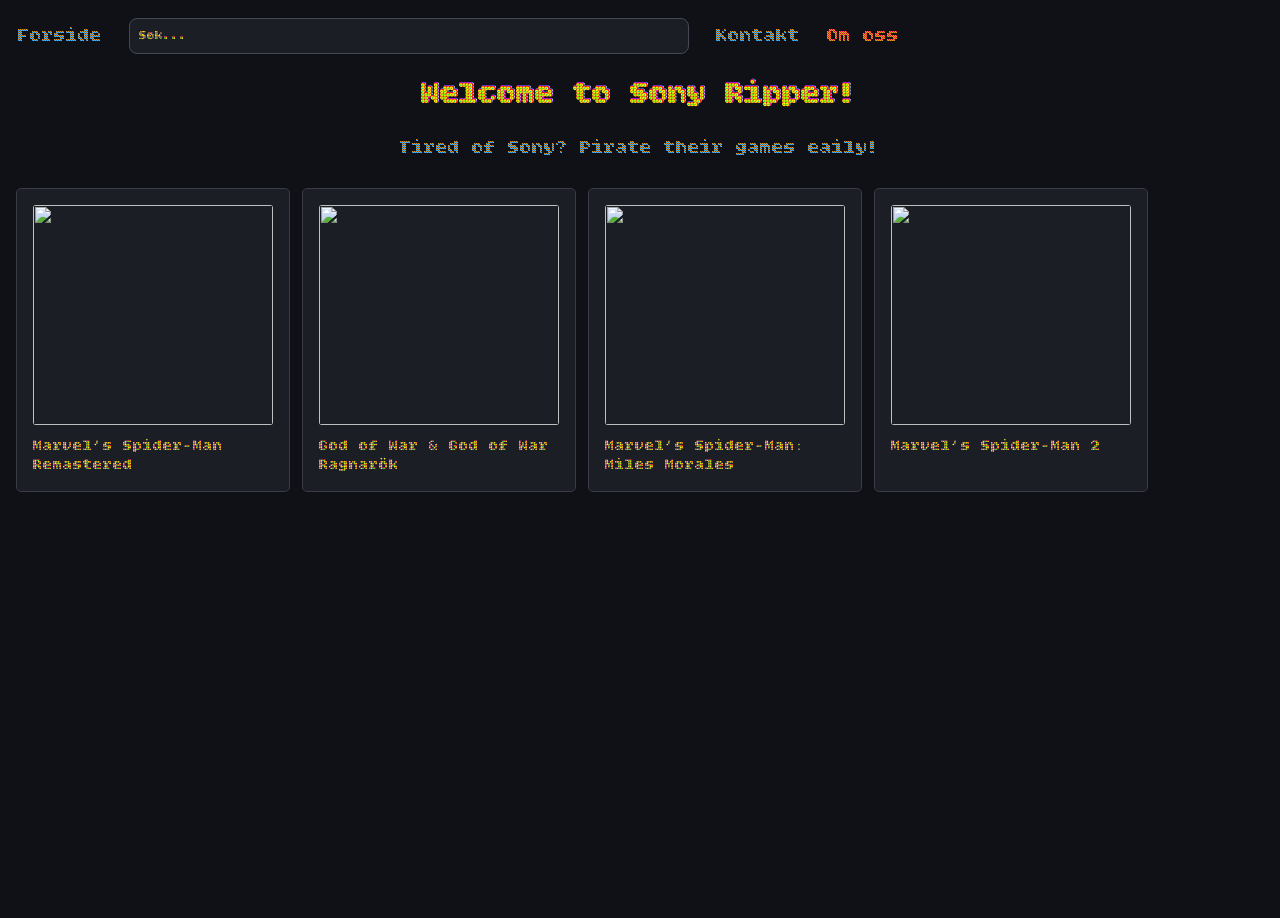
==== index.html @ fc246e42 "Start working on project" ====
<!DOCTYPE html>
<html lang="en">
<head>
    <meta charset="UTF-8">
    <meta name="viewport" content="width=device-width, initial-scale=1.0">
    <title>Sony Ripper Main</title>
    <link rel="preconnect" href="https://fonts.googleapis.com">
    <link rel="preconnect" href="https://fonts.gstatic.com" crossorigin>
    <link href="https://fonts.googleapis.com/css2?family=Bitcount+Ink:wght@100..900&display=swap" rel="stylesheet">
    <link rel="stylesheet" href="style.css">
</head>
<body>
    <header>
        <a href="">Forside</a>
        <input type="text" placeholder="Søk...">
        <a href="">Kontakt</a>
        <a href="">Om oss</a>
    </header>
    <div class="content">
        <h1>Welcome to Sony Ripper!</h1>
        <p>Tired of Sony? Pirate their games eaily!</p>
 
    </div>
 
    <div class="meny">
        <a class="Produkt1" href="magnet:?xt=urn:btih:8e1587f03972a35d4008dac703854bae213021d1&dn=%5Bdixen18%5D%20Marvel%27s%20Spider%20Man%20-%20Remastered&xl=45131870041&tr=http%3A%2F%2Fbt3.t-ru.org%2Fann&tr=http%3A%2F%2Fretracker.local%2Fannounce">
            <img src="https://gmedia.playstation.com/is/image/SIEPDC/spiderman-remastered-hero-banner-mobile-01-ps5-en-29jul22?$1200px$" alt="">
            Marvel’s Spider-Man Remastered
        </a>
        <a class="Produkt1" href="magnet:?xt=urn:btih:60d8704bb491a8f6f366a529db6397b7d5ca9f5b&dn=%5Bdixen18%5D%20God%20of%20War%20Ragnarok&xl=80321917660&tr=http%3A%2F%2Fbt3.t-ru.org%2Fann&tr=http%3A%2F%2Fretracker.local%2Fannounce">
            <img src="https://gmedia.playstation.com/is/image/SIEPDC/god-of-war-raganok-clean-keyart-01-en-10mar22?$1200px$" alt="">
            God of War &amp; God of War Ragnarök
        </a>
        <a class="Produkt1" href="magnet:?xt=urn:btih:43c9ed13dd0c52ac7462999eb4fe423516bf1275&dn=%5Bdixen18%5D%20Marvel%27s%20SpiderMan%20-%20Miles%20Morales&xl=32778386459&tr=http%3A%2F%2Fbt4.t-ru.org%2Fann&tr=http%3A%2F%2Fretracker.local%2Fannounce">
            <img src="https://gmedia.playstation.com/is/image/SIEPDC/spiderman-miles-morales-boxart-02-en-20jul20?$1200px$" alt="">
            Marvel’s Spider-Man: Miles Morales
        </a>
        <a class="Produkt1" href="magnet:?xt=urn:btih:93bfece3b3ea0696dbcaa3ca61215e4fcd5933b5&dn=%5Bdixen18%5D%20Marvels%20Spider%20Man%202&xl=79364022956&tr=http%3A%2F%2Fbt4.t-ru.org%2Fann&tr=http%3A%2F%2Fretracker.local%2Fannounce">
            <img src="https://gmedia.playstation.com/is/image/SIEPDC/spider-man-2-hero-banner-mobile-01-en-31may23?$1200px$" alt="">
            Marvel’s Spider-Man 2
        </a>
    </div>
</body>
</html>
---- style.css ----
header{
    display: flex;
    justify-content: start;
    margin: 2vh;
    gap: 3vh;
    align-items: center;
    font-size: 20px;
}
/* Credits: Kasper 2imi */
header input {
    width: 60vh;
    padding: 1vh 1vh;
    border-radius: 8px;
}
 
* {
    font-family: "Bitcount Ink", system-ui, sans-serif;
    color: #f2f2f2;
}

body {
    min-height: 100vh;
    margin: 0;
    background-color: #101116;
}
 
header a{
    text-decoration: none;
}

header input {
    color: #f2f2f2;
    background-color: #1c1e26;
    border: 1px solid #454854;
}

header input::placeholder {
    color: #a9acb7;
}

.content{
    margin:2vh;
    text-align: center;
}
.content p{
    font-size: 20px;
}
 
.meny{
    display: flex;
    gap: 12px;
    overflow-x: auto;
    scroll-snap-type: x mandatory;
    padding: 8px 16px;
}
 
.Produkt1{
    flex: 0 0 240px;
    scroll-snap-align: start;
    border: 1px solid #393c47;
    border-radius: 5px;
    padding: 16px;
    background-color: #1c1e26;
    display: flex;
    flex-direction: column;
    gap: 12px;
    color: inherit;
    text-decoration: none;
}

.Produkt1:hover{
    background-color: #252833;
}

.Produkt1 img{
    width: 100%;
    height: 220px;
    object-fit: cover;
    border-radius: 3px;
}
 
.meny p{
    color:#227100;
}
 
.meny button{
    color: #f2f2f2;
    background-color: #1c1e26;
    border-radius: 5px;
    /* border: none; */
    cursor: pointer;
}
 
.meny button:hover{
    background-color: #30333f;
    transform: scale(1.05);
}
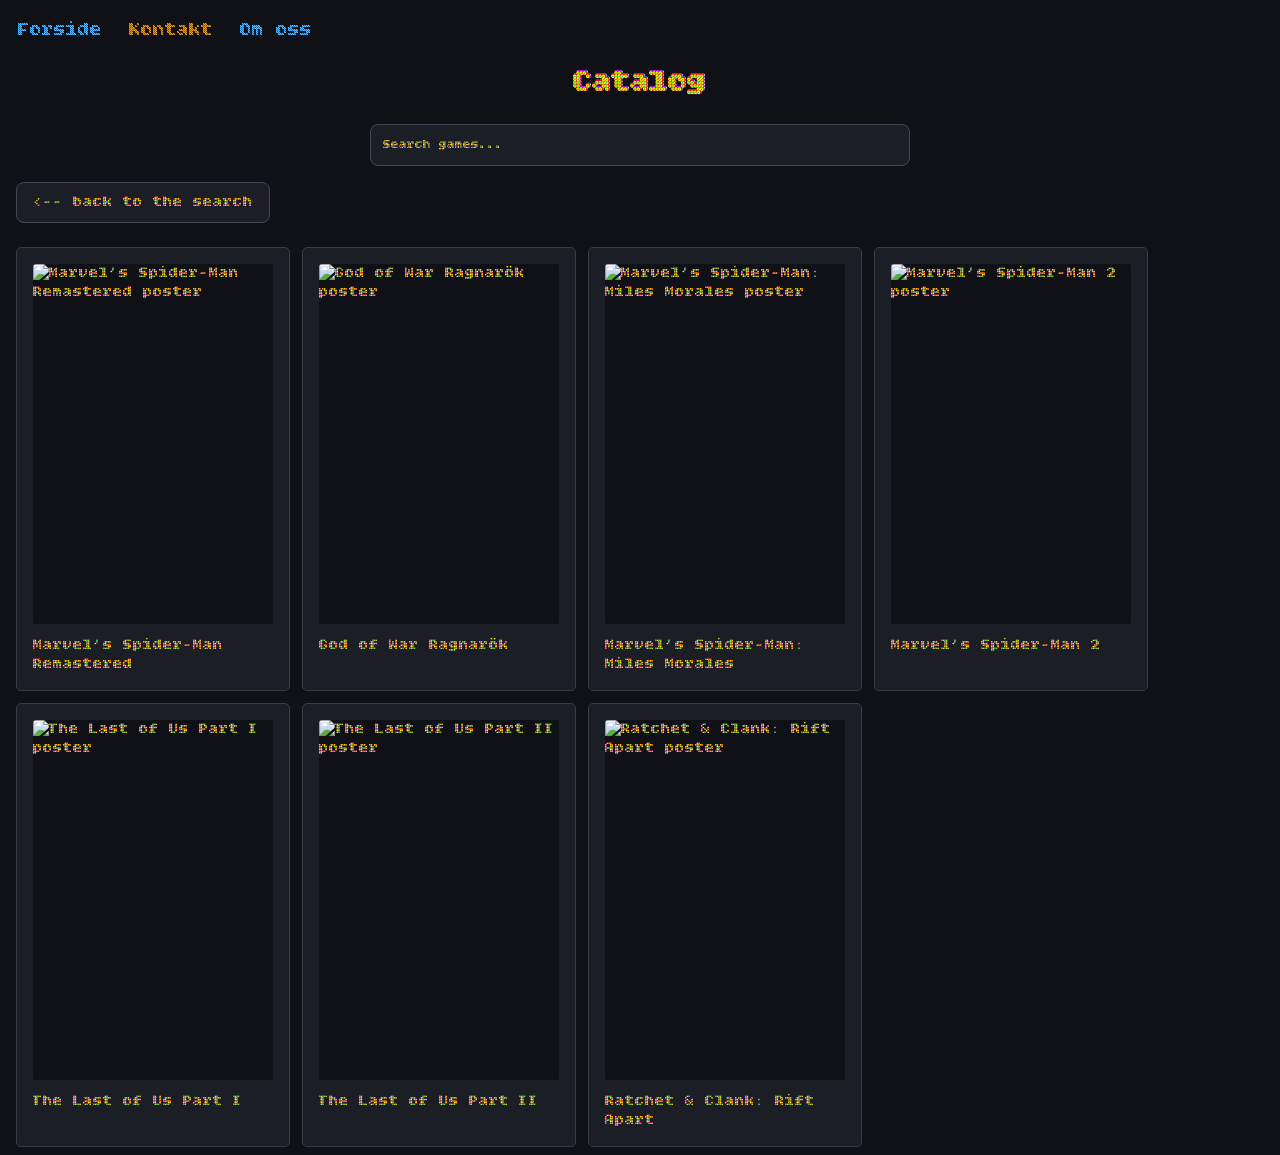
==== commit 6cb62e8c: "added svg, rebranded wesite, added better catalog and search" ====
--- a/index.html
+++ b/index.html
@@ -4,41 +4,34 @@
     <meta charset="UTF-8">
     <meta name="viewport" content="width=device-width, initial-scale=1.0">
     <title>Sony Ripper Main</title>
+    <link rel="icon" type="image/x-icon" href="/bilder/favicon_2.ico">
     <link rel="preconnect" href="https://fonts.googleapis.com">
     <link rel="preconnect" href="https://fonts.gstatic.com" crossorigin>
     <link href="https://fonts.googleapis.com/css2?family=Bitcount+Ink:wght@100..900&display=swap" rel="stylesheet">
-    <link rel="stylesheet" href="style.css">
+    <link rel="stylesheet" href="css/style.css">
 </head>
 <body>
     <header>
-        <a href="">Forside</a>
-        <input type="text" placeholder="Søk...">
+        <a href="main.html">Forside</a>
         <a href="">Kontakt</a>
         <a href="">Om oss</a>
     </header>
     <div class="content">
-        <h1>Welcome to Sony Ripper!</h1>
-        <p>Tired of Sony? Pirate their games eaily!</p>
- 
+        <h1>Catalog</h1>
     </div>
- 
-    <div class="meny">
-        <a class="Produkt1" href="magnet:?xt=urn:btih:8e1587f03972a35d4008dac703854bae213021d1&dn=%5Bdixen18%5D%20Marvel%27s%20Spider%20Man%20-%20Remastered&xl=45131870041&tr=http%3A%2F%2Fbt3.t-ru.org%2Fann&tr=http%3A%2F%2Fretracker.local%2Fannounce">
-            <img src="https://gmedia.playstation.com/is/image/SIEPDC/spiderman-remastered-hero-banner-mobile-01-ps5-en-29jul22?$1200px$" alt="">
-            Marvel’s Spider-Man Remastered
-        </a>
-        <a class="Produkt1" href="magnet:?xt=urn:btih:60d8704bb491a8f6f366a529db6397b7d5ca9f5b&dn=%5Bdixen18%5D%20God%20of%20War%20Ragnarok&xl=80321917660&tr=http%3A%2F%2Fbt3.t-ru.org%2Fann&tr=http%3A%2F%2Fretracker.local%2Fannounce">
-            <img src="https://gmedia.playstation.com/is/image/SIEPDC/god-of-war-raganok-clean-keyart-01-en-10mar22?$1200px$" alt="">
-            God of War &amp; God of War Ragnarök
-        </a>
-        <a class="Produkt1" href="magnet:?xt=urn:btih:43c9ed13dd0c52ac7462999eb4fe423516bf1275&dn=%5Bdixen18%5D%20Marvel%27s%20SpiderMan%20-%20Miles%20Morales&xl=32778386459&tr=http%3A%2F%2Fbt4.t-ru.org%2Fann&tr=http%3A%2F%2Fretracker.local%2Fannounce">
-            <img src="https://gmedia.playstation.com/is/image/SIEPDC/spiderman-miles-morales-boxart-02-en-20jul20?$1200px$" alt="">
-            Marvel’s Spider-Man: Miles Morales
-        </a>
-        <a class="Produkt1" href="magnet:?xt=urn:btih:93bfece3b3ea0696dbcaa3ca61215e4fcd5933b5&dn=%5Bdixen18%5D%20Marvels%20Spider%20Man%202&xl=79364022956&tr=http%3A%2F%2Fbt4.t-ru.org%2Fann&tr=http%3A%2F%2Fretracker.local%2Fannounce">
-            <img src="https://gmedia.playstation.com/is/image/SIEPDC/spider-man-2-hero-banner-mobile-01-en-31may23?$1200px$" alt="">
-            Marvel’s Spider-Man 2
-        </a>
+    <div class="catalog-search">
+        <div class="search-field">
+            <input id="game-search" type="search" placeholder="Search games..." aria-label="Search games" autocomplete="off">
+            <div id="search-suggestions" class="suggestions" role="listbox"></div>
+        </div>
     </div>
+    <a class="back-to-search" href="main.html">&lt;-- back to the search</a>
+    <div id="product-list" class="meny"></div>
+    <p id="no-results" class="no-results" hidden>No games found.</p>
+    <div id="poster-preview" class="poster-preview" aria-hidden="true">
+        <img alt="">
+    </div>
+    <script src="js/produkter.js"></script>
+    <script src="js/search_script.js"></script>
 </body>
 </html>
--- a/css/style.css
+++ b/css/style.css
@@ -0,0 +1,248 @@
+header{
+    display: flex;
+    justify-content: start;
+    margin: 2vh;
+    gap: 3vh;
+    align-items: center;
+    font-size: 20px;
+}
+
+header input {
+    width: 60vh;
+    padding: 1vh 1vh;
+    border-radius: 8px;
+}
+ 
+* {
+    font-family: "Bitcount Ink", system-ui, sans-serif;
+    color: #f2f2f2;
+}
+
+body {
+    min-height: 100vh;
+    margin: 0;
+    background-color: #101116;
+}
+
+.search-page {
+    display: flex;
+    flex-direction: column;
+}
+ 
+header a{
+    text-decoration: none;
+}
+
+header input {
+    color: #f2f2f2;
+    background-color: #1c1e26;
+    border: 1px solid #454854;
+}
+
+header input::placeholder {
+    color: #a9acb7;
+}
+
+.content {
+    margin: 2vh;
+    text-align: center;
+}
+
+.search-page .content {
+    flex: 1;
+    display: flex;
+    flex-direction: column;
+    align-items: center;
+    justify-content: center;
+    margin: 0 2vh 20vh;
+}
+
+.content p {
+    font-size: 20px;
+}
+
+.search-page .content h1 {
+    font-size: clamp(2.25rem, 5vw, 4rem);
+}
+
+.search-page .content p {
+    margin-bottom: 12vh;
+}
+
+.search-catalog {
+    display: flex;
+    flex-direction: column;
+    align-items: center;
+    gap: 16px;
+    margin: 0 auto;
+}
+
+.search-field {
+    position: relative;
+    width: min(60vh, 90vw);
+}
+
+.search-catalog input {
+    box-sizing: border-box;
+    width: 100%;
+    padding: 12px;
+    border: 1px solid #454854;
+    border-radius: 8px;
+    color: #f2f2f2;
+    background-color: #1c1e26;
+}
+
+.catalog-search {
+    display: flex;
+    justify-content: center;
+    margin: 0 16px 16px;
+}
+
+.catalog-search .search-field {
+    width: min(60vh, 90vw);
+}
+
+.catalog-search input {
+    box-sizing: border-box;
+    width: 100%;
+    padding: 12px;
+    border: 1px solid #454854;
+    border-radius: 8px;
+    color: #f2f2f2;
+    background-color: #1c1e26;
+}
+
+.suggestions {
+    position: absolute;
+    z-index: 2;
+    top: calc(100% + 4px);
+    left: 0;
+    display: none;
+    width: 100%;
+    overflow: hidden;
+    border: 1px solid #454854;
+    border-radius: 8px;
+    background-color: #1c1e26;
+    text-align: left;
+}
+
+.suggestions.visible {
+    display: block;
+}
+
+.suggestion {
+    display: block;
+    width: 100%;
+    padding: 10px 12px;
+    border: 0;
+    background: transparent;
+    color: #f2f2f2;
+    cursor: pointer;
+    text-align: left;
+}
+
+.suggestion:hover,
+.suggestion:focus {
+    background-color: #30333f;
+}
+
+.poster-preview {
+    position: fixed;
+    z-index: 3;
+    display: none;
+    width: 110px;
+    padding: 4px;
+    border: 1px solid #454854;
+    border-radius: 6px;
+    background-color: #1c1e26;
+    pointer-events: none;
+}
+
+.poster-preview.visible {
+    display: block;
+}
+
+.poster-preview img {
+    display: block;
+    width: 100%;
+    aspect-ratio: 2 / 3;
+    object-fit: cover;
+    border-radius: 3px;
+}
+
+.catalog-link,
+.back-to-search {
+    display: inline-block;
+    padding: 10px 16px;
+    border: 1px solid #454854;
+    border-radius: 8px;
+    background-color: #1c1e26;
+    color: #f2f2f2;
+    text-decoration: none;
+}
+
+.catalog-link:hover,
+.back-to-search:hover {
+    background-color: #30333f;
+}
+
+.back-to-search {
+    margin: 0 16px 16px;
+}
+
+.meny {
+    display: flex;
+    flex-wrap: wrap;
+    gap: 12px;
+    padding: 8px 16px;
+}
+
+.no-results {
+    margin: 16px;
+    text-align: center;
+}
+ 
+.Produkt1{
+    flex: 0 0 240px;
+    scroll-snap-align: start;
+    border: 1px solid #393c47;
+    border-radius: 5px;
+    padding: 16px;
+    background-color: #1c1e26;
+    display: flex;
+    flex-direction: column;
+    gap: 12px;
+    color: inherit;
+    text-decoration: none;
+}
+
+.Produkt1:hover{
+    background-color: #252833;
+}
+
+.Produkt1 img{
+    width: 100%;
+    aspect-ratio: 2 / 3;
+    object-fit: contain;
+    object-position: center;
+    background-color: #101116;
+    border-radius: 3px;
+}
+ 
+.meny p{
+    color:#227100;
+}
+ 
+.meny button{
+    color: #f2f2f2;
+    background-color: #1c1e26;
+    border-radius: 5px;
+    /* border: none; */
+    cursor: pointer;
+}
+ 
+.meny button:hover{
+    background-color: #30333f;
+    transform: scale(1.05);
+}
+ 
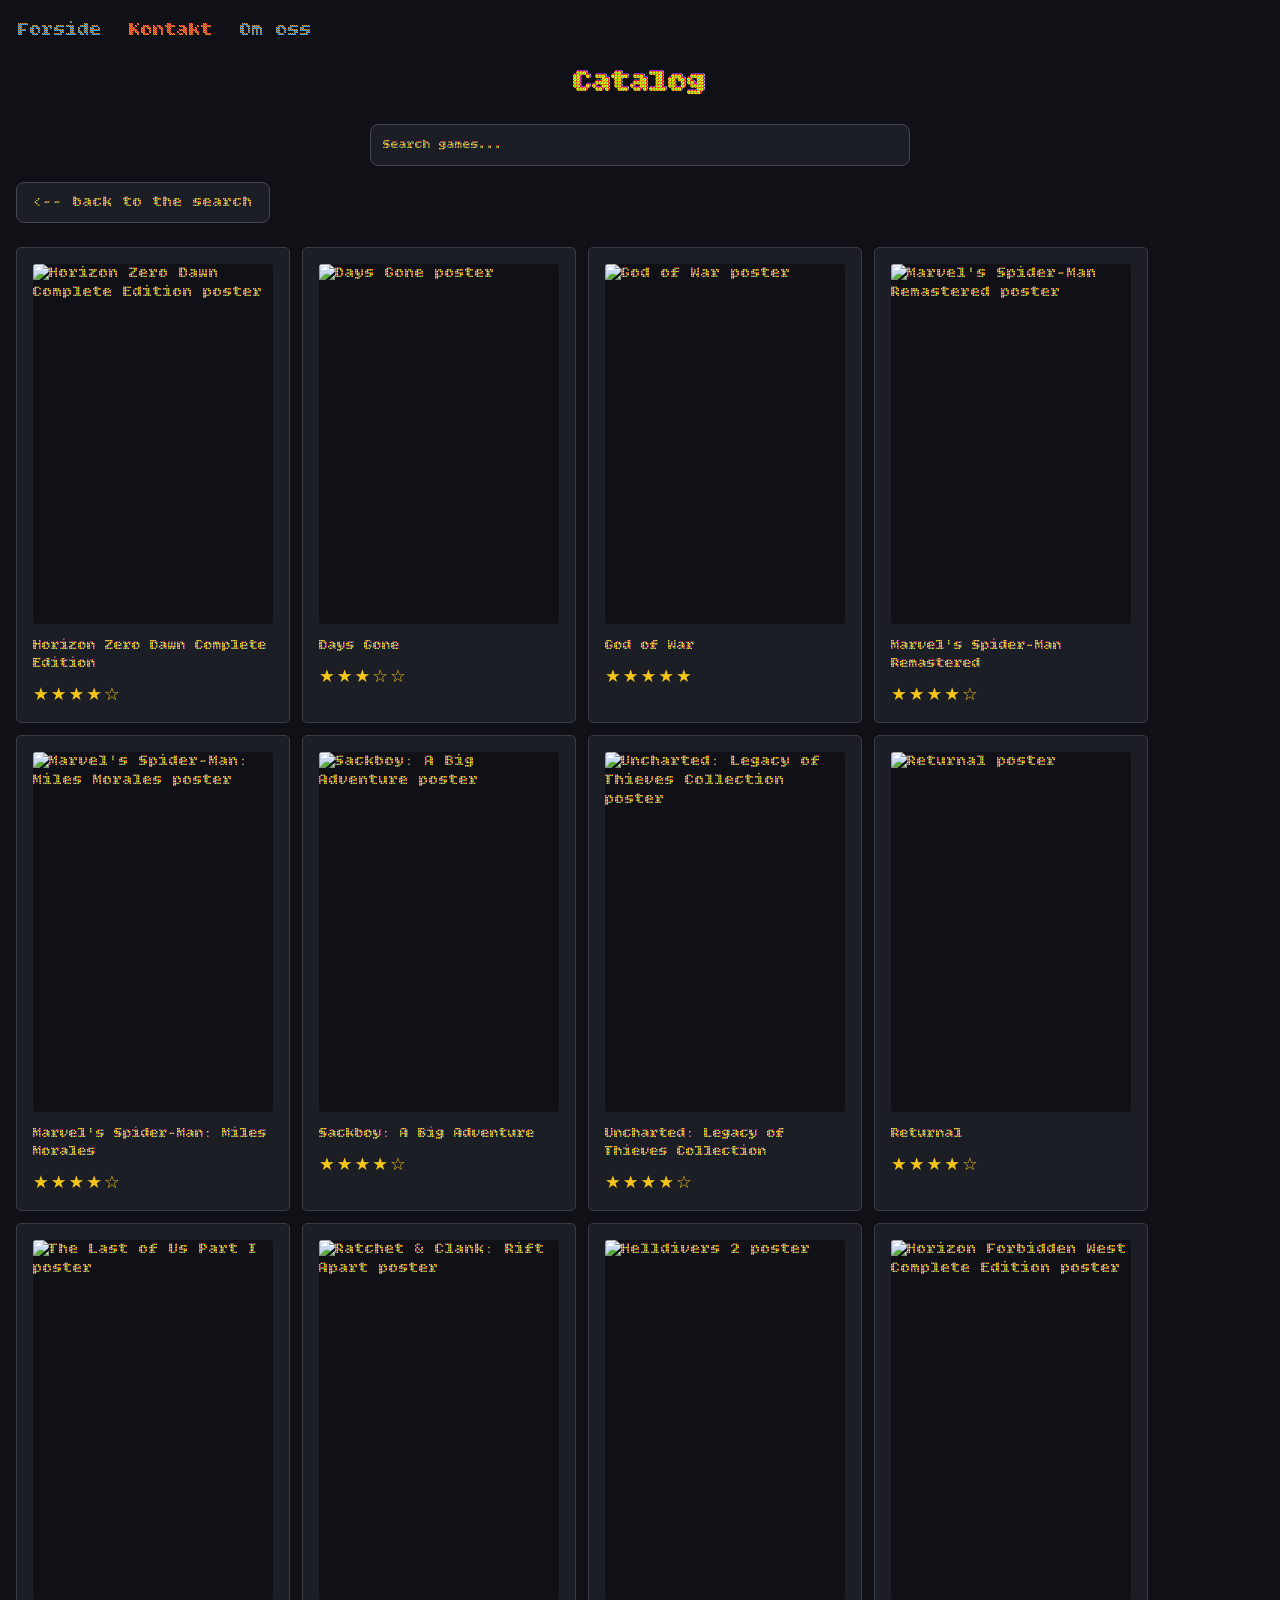
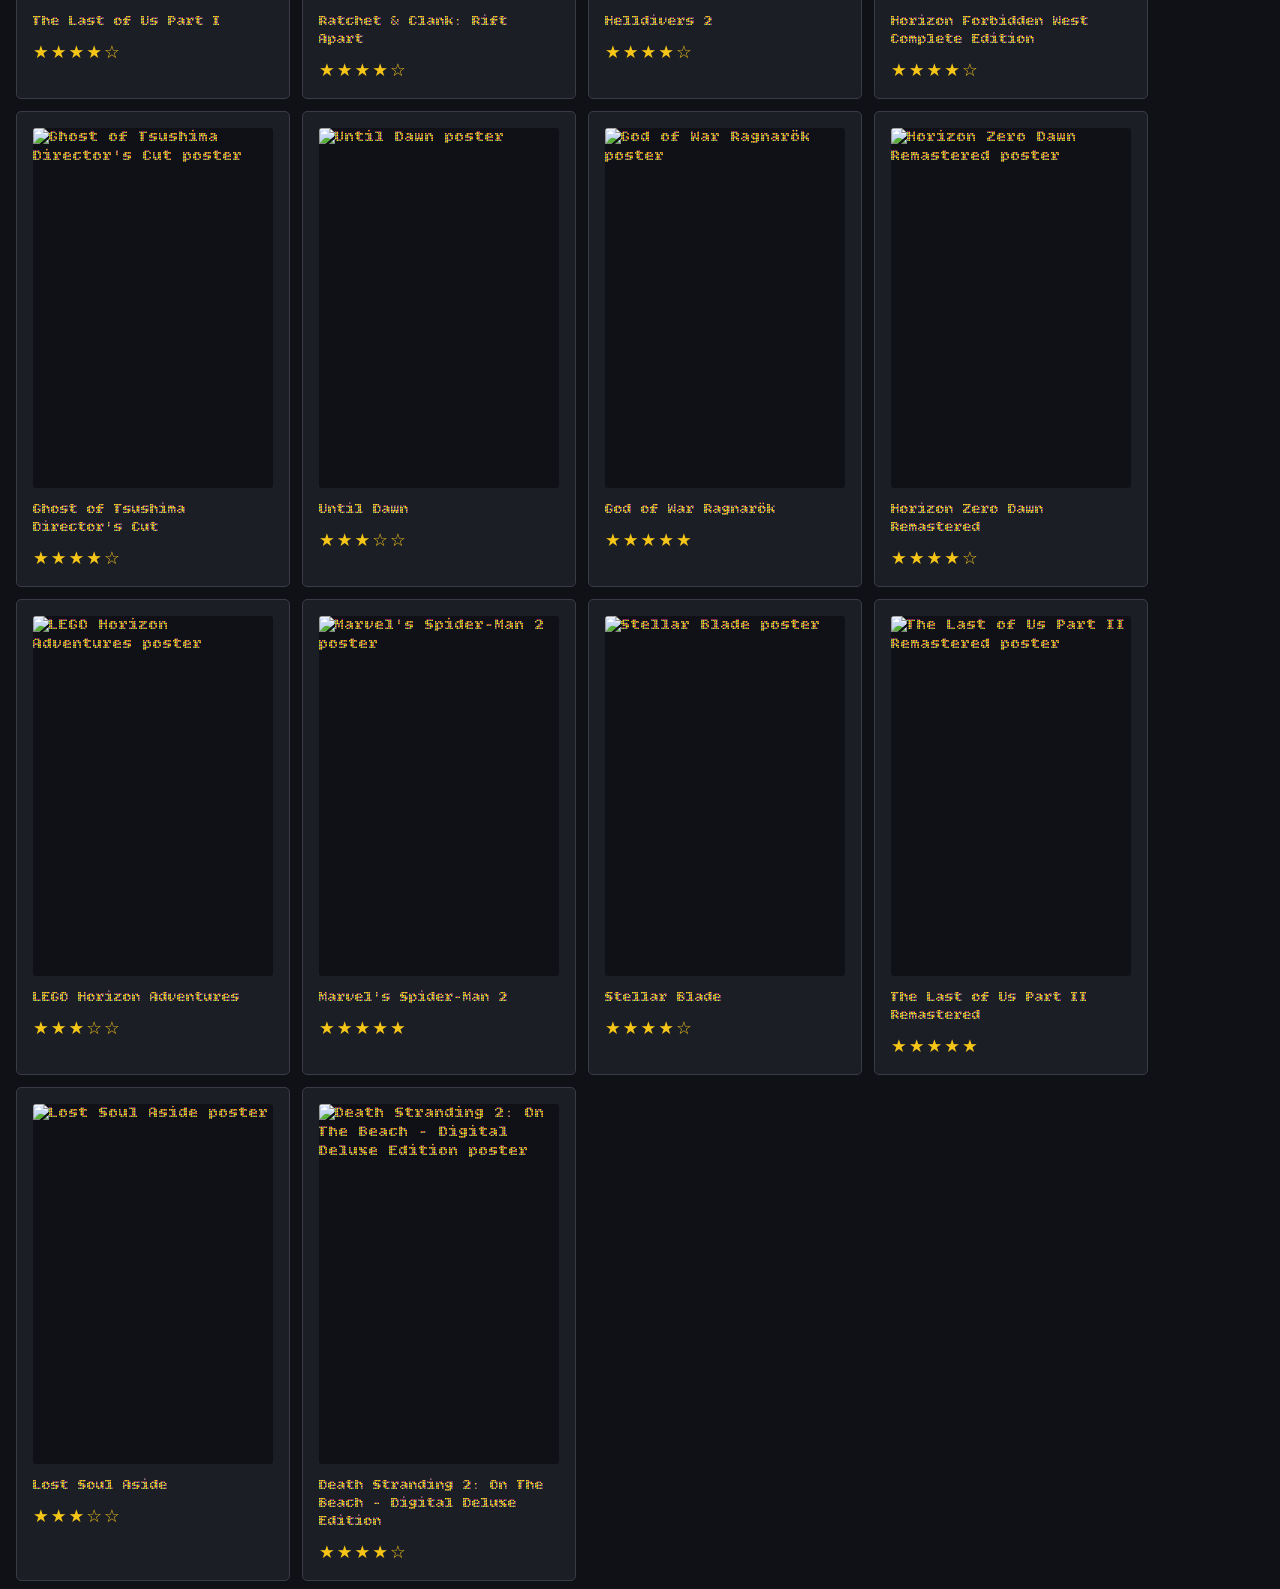
==== commit b5fe5d86: "Changed webiste name, added about page, fixed go back button and added ratings for the game" ====
--- a/index.html
+++ b/index.html
@@ -3,7 +3,7 @@
 <head>
     <meta charset="UTF-8">
     <meta name="viewport" content="width=device-width, initial-scale=1.0">
-    <title>Sony Ripper Main</title>
+    <title>Sony Explorer</title>
     <link rel="icon" type="image/x-icon" href="/bilder/favicon_2.ico">
     <link rel="preconnect" href="https://fonts.googleapis.com">
     <link rel="preconnect" href="https://fonts.gstatic.com" crossorigin>
@@ -13,8 +13,8 @@
 <body>
     <header>
         <a href="main.html">Forside</a>
-        <a href="">Kontakt</a>
-        <a href="">Om oss</a>
+        <a href="kontakt.html">Kontakt</a>
+        <a href="omoss.html">Om oss</a>
     </header>
     <div class="content">
         <h1>Catalog</h1>
--- a/css/style.css
+++ b/css/style.css
@@ -220,6 +220,16 @@
     background-color: #252833;
 }
 
+.product-name {
+    font-size: 0.95rem;
+}
+
+.product-rating {
+    font-size: 1.1rem;
+    letter-spacing: 2px;
+    color: #f5c518;
+}
+
 .Produkt1 img{
     width: 100%;
     aspect-ratio: 2 / 3;
@@ -245,4 +255,39 @@
     background-color: #30333f;
     transform: scale(1.05);
 }
+
+.omoss-content {
+    max-width: 640px;
+    margin: 6vh auto;
+    text-align: left;
+    line-height: 1.7;
+}
+
+.omoss-content h1 {
+    font-size: clamp(2rem, 4vw, 3rem);
+    margin-bottom: 2vh;
+    text-align: center;
+}
+
+.omoss-content p {
+    font-size: 1.3rem;
+    color: #c8cad4;
+    margin-bottom: 1.4em;
+}
+
+.github-link {
+    display: inline-block;
+    margin-top: 8px;
+    padding: 12px 20px;
+    border: 1px solid #454854;
+    border-radius: 8px;
+    background-color: #1c1e26;
+    color: #f2f2f2;
+    text-decoration: none;
+    font-size: 1.1rem;
+}
+
+.github-link:hover {
+    background-color: #30333f;
+}
  
